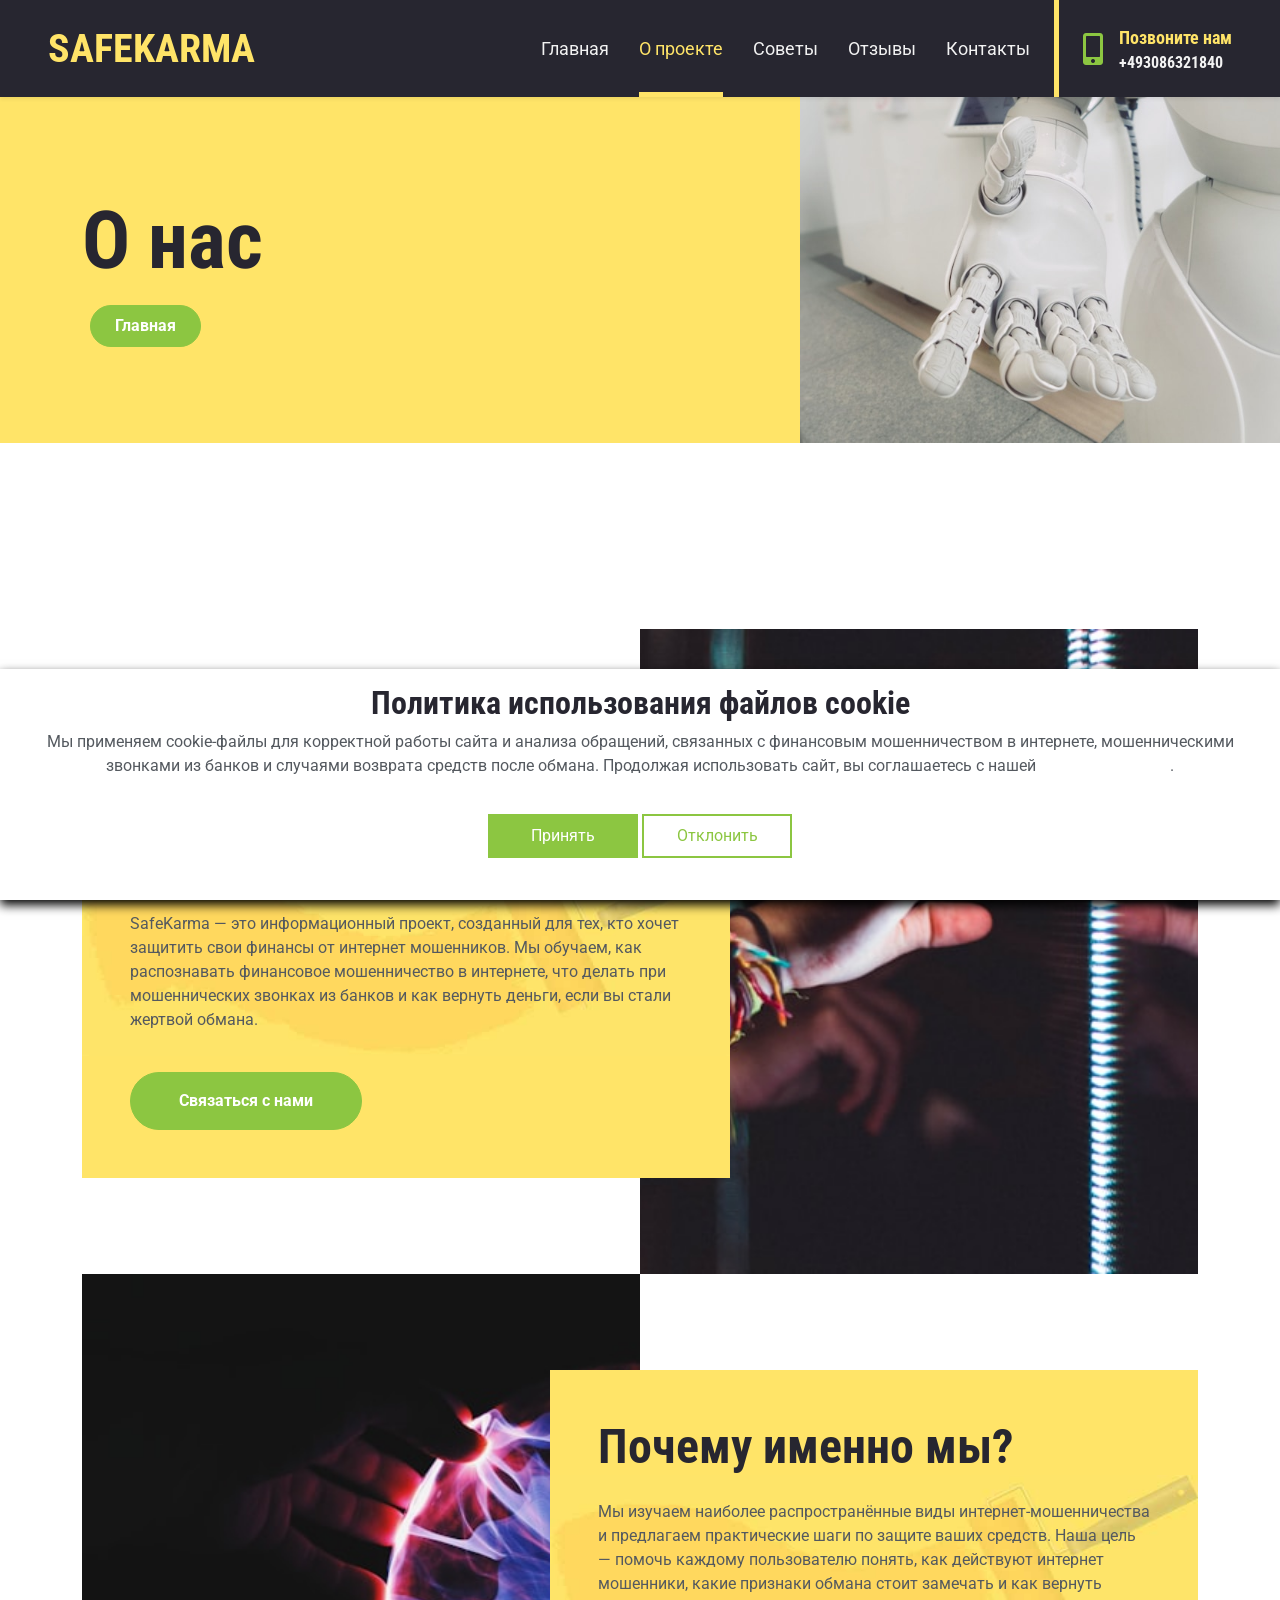
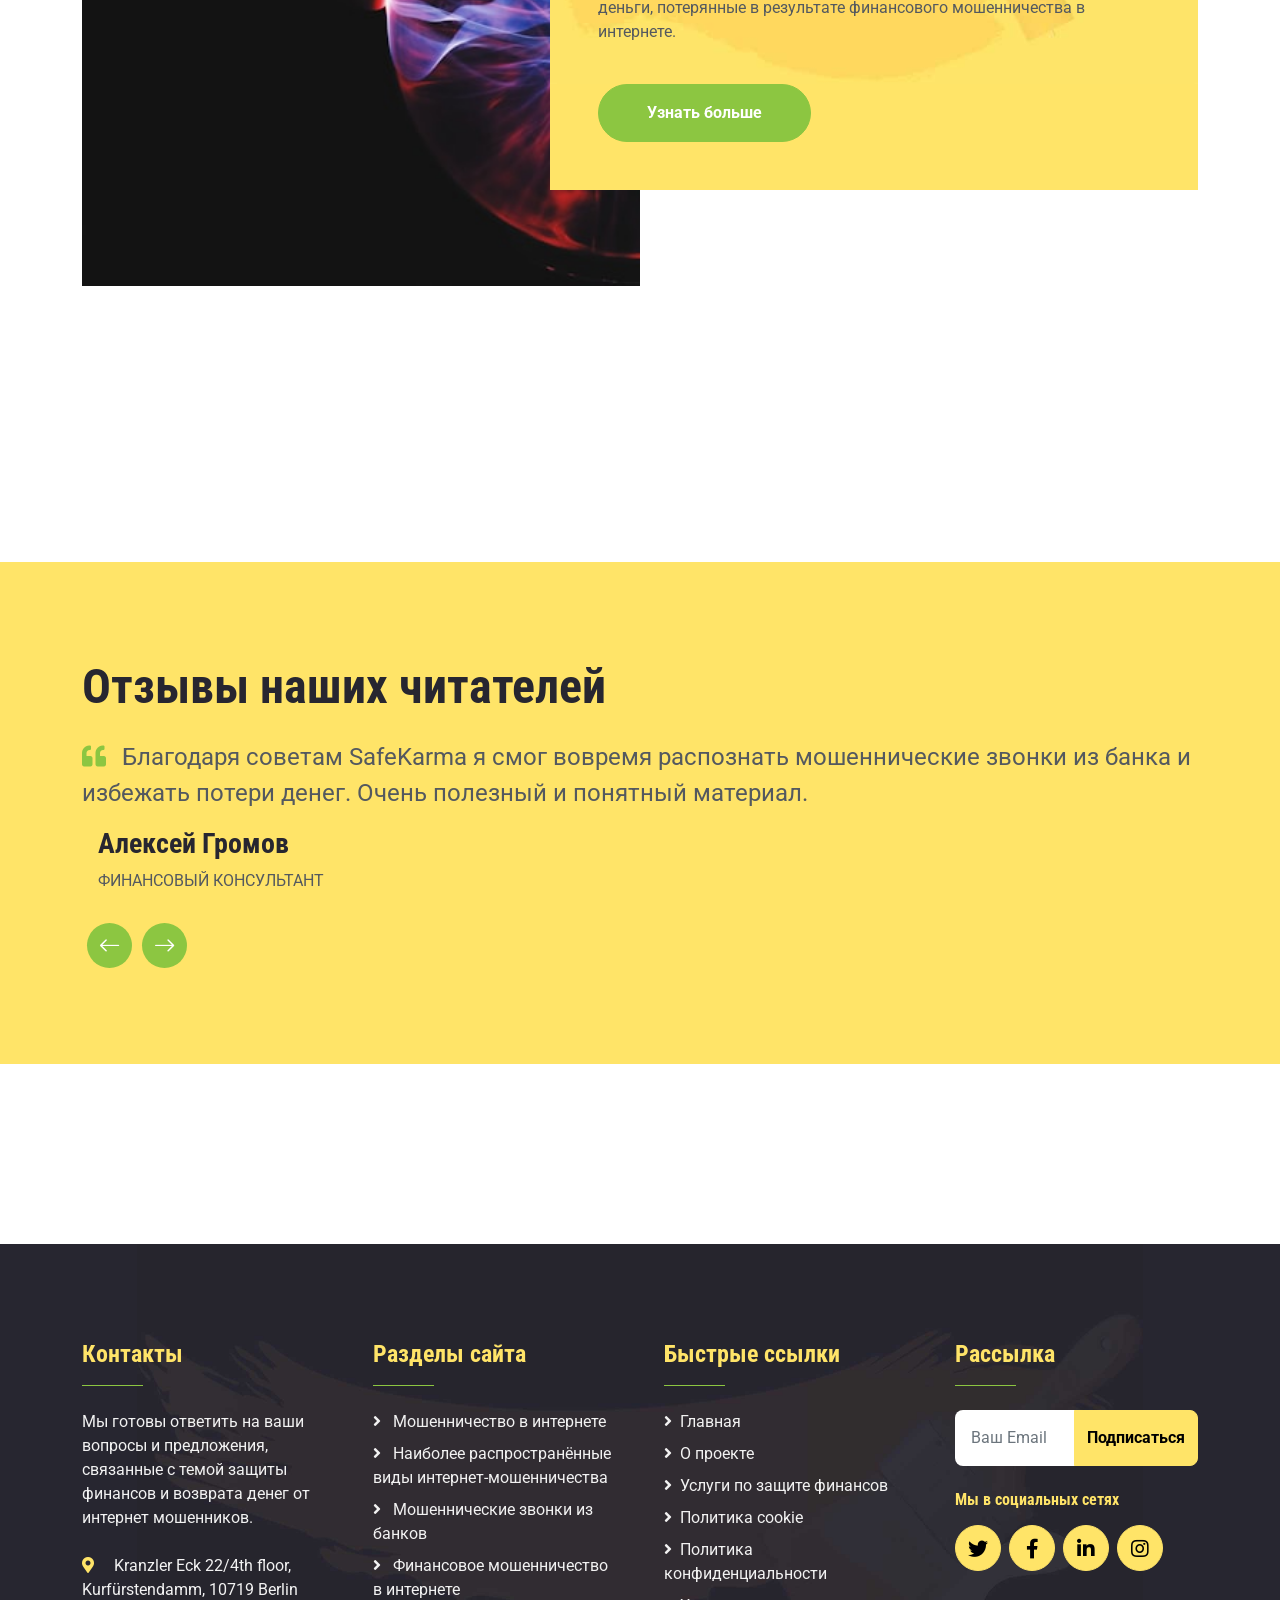
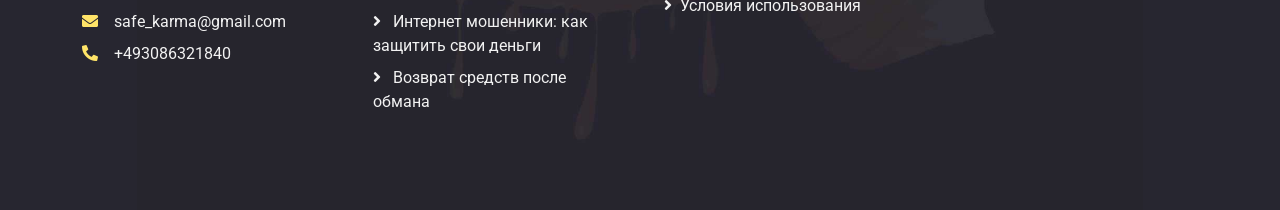
==== about.html @ 47f68a2d "WIP" ====
<!DOCTYPE html>
<html lang="en">
    <head>
        <meta charset="utf-8" />
        <title>SafeKarma</title>
        <meta content="width=device-width, initial-scale=1.0" name="viewport" />
        <meta
            name="description"
            content="Защита финансов: практические инструкции и пошаговые алгоритмы по возврату денег от мошенников. Как действовать при финансовом мошенничестве в интернете, какие существуют наиболее распространённые виды интернет-мошенничества и как противостоять мошенническим звонкам из банков."
        />

        <!-- Favicon -->
        <link href="img/favicon.ico" rel="icon" />

        <!-- Google Web Fonts -->
        <link rel="preconnect" href="https://fonts.gstatic.com" />
        <link
            href="https://fonts.googleapis.com/css2?family=Roboto+Condensed:wght@400;700&family=Roboto:wght@400;700&display=swap"
            rel="stylesheet"
        />

        <!-- Icon Font Stylesheet -->
        <link
            href="https://cdnjs.cloudflare.com/ajax/libs/font-awesome/5.15.0/css/all.min.css"
            rel="stylesheet"
        />
        <link
            href="https://cdn.jsdelivr.net/npm/bootstrap-icons@1.4.1/font/bootstrap-icons.css"
            rel="stylesheet"
        />

        <!-- Libraries Stylesheet -->
        <link
            href="lib/owlcarousel/assets/owl.carousel.min.css"
            rel="stylesheet"
        />

        <!-- Customized Bootstrap Stylesheet -->
        <link href="css/bootstrap.min.css" rel="stylesheet" />

        <!-- Template Stylesheet -->
        <link href="css/style.css" rel="stylesheet" />
        <!-- Our Approach Start -->
    </head>

    <body>
        <!-- Navbar Start -->
        <nav
            class="navbar navbar-expand-lg bg-dark navbar-dark shadow-sm px-5 py-3 py-lg-0"
        >
            <a href="index.html" class="navbar-brand p-0">
                <h1 class="m-0 text-uppercase text-primary">SafeKarma</h1>
            </a>
            <button
                class="navbar-toggler"
                type="button"
                data-bs-toggle="collapse"
                data-bs-target="#navbarCollapse"
            >
                <span class="navbar-toggler-icon"></span>
            </button>
            <div class="collapse navbar-collapse" id="navbarCollapse">
                <div
                    class="navbar-nav ms-auto py-0 pe-4 border-end border-5 border-primary"
                >
                    <a href="index.html" class="nav-item nav-link">Главная</a>
                    <a href="about.html" class="nav-item nav-link active"
                        >О проекте</a
                    >
                    <a href="service.html" class="nav-item nav-link">Советы</a>
                    <a href="reviews.html" class="nav-item nav-link">Отзывы</a>
                    <a href="contact.html" class="nav-item nav-link"
                        >Контакты</a
                    >
                </div>
                <div class="d-none d-lg-flex align-items-center ps-4">
                    <i class="fa fa-2x fa-mobile-alt text-secondary me-3"></i>
                    <div>
                        <h5 class="text-primary mb-1">
                            <small>Позвоните нам</small>
                        </h5>
                        <h6 class="text-light m-0">+493086321840</h6>
                    </div>
                </div>
            </div>
        </nav>
        <!-- Navbar End -->

        <!-- Hero Start -->
        <div
            class="container-fluid bg-primary py-5 bg-hero"
            style="margin-bottom: 90px"
        >
            <div class="container py-5">
                <div class="row justify-content-start">
                    <div class="col-lg-8 text-center text-lg-start">
                        <h1 class="display-1 text-dark">О нас</h1>
                        <div class="pt-2">
                            <a
                                href="index.html"
                                class="btn btn-secondary rounded-pill py-2 px-4 mx-2"
                                >Главная</a
                            >
                        </div>
                    </div>
                </div>
            </div>
        </div>
        <!-- Hero End -->

        <!-- About Start -->
        <div class="container-fluid py-5">
            <div class="container py-5">
                <div class="row gx-0 mb-3 mb-lg-0">
                    <div class="col-lg-6 my-lg-5 py-lg-5">
                        <div class="about-start bg-primary p-5">
                            <h1 class="display-5 mb-4">
                                Добро пожаловать в SafeKarma
                            </h1>
                            <p>
                                SafeKarma — это информационный проект, созданный
                                для тех, кто хочет защитить свои финансы от
                                интернет мошенников. Мы обучаем, как
                                распознавать финансовое мошенничество в
                                интернете, что делать при мошеннических звонках
                                из банков и как вернуть деньги, если вы стали
                                жертвой обмана.
                            </p>
                            <a
                                href="contact.html"
                                class="btn btn-secondary rounded-pill py-md-3 px-md-5 mt-4"
                                >Связаться с нами</a
                            >
                        </div>
                    </div>
                    <div class="col-lg-6" style="min-height: 400px">
                        <div class="position-relative h-100">
                            <img
                                class="position-absolute w-100 h-100"
                                src="img/about-1.jpg"
                                style="object-fit: cover"
                            />
                        </div>
                    </div>
                </div>
                <div class="row gx-0">
                    <div class="col-lg-6" style="min-height: 400px">
                        <div class="position-relative h-100">
                            <img
                                class="position-absolute w-100 h-100"
                                src="img/about-2.jpg"
                                style="object-fit: cover"
                            />
                        </div>
                    </div>
                    <div class="col-lg-6 my-lg-5 py-lg-5">
                        <div class="about-end bg-primary p-5">
                            <h1 class="display-5 mb-4">Почему именно мы?</h1>
                            <p>
                                Мы изучаем наиболее распространённые виды
                                интернет-мошенничества и предлагаем практические
                                шаги по защите ваших средств. Наша цель — помочь
                                каждому пользователю понять, как действуют
                                интернет мошенники, какие признаки обмана стоит
                                замечать и как вернуть деньги, потерянные в
                                результате финансового мошенничества в
                                интернете.
                            </p>
                            <a
                                href="service.html"
                                class="btn btn-secondary rounded-pill py-md-3 px-md-5 mt-4"
                                >Узнать больше</a
                            >
                        </div>
                    </div>
                </div>
            </div>
        </div>
        <!-- About End -->

        <!-- Testimonial Start -->
        <div class="container-fluid bg-primary py-5" style="margin: 180px 0">
            <div class="container py-5">
                <div class="row g-0 justify-content-end">
                    <div class="col-lg-12">
                        <h1 class="display-5 mb-4">Отзывы наших читателей</h1>
                        <div class="owl-carousel testimonial-carousel">
                            <div class="testimonial-item">
                                <p class="fs-4 fw-normal">
                                    <i
                                        class="fa fa-quote-left text-secondary me-3"
                                    ></i
                                    >Благодаря советам SafeKarma я смог вовремя
                                    распознать мошеннические звонки из банка и
                                    избежать потери денег. Очень полезный и
                                    понятный материал.
                                </p>
                                <div class="d-flex align-items-center">
                                    <div class="ps-3">
                                        <h3>Алексей Громов</h3>
                                        <span class="text-uppercase"
                                            >Финансовый консультант</span
                                        >
                                    </div>
                                </div>
                            </div>
                            <div class="testimonial-item">
                                <p class="fs-4 fw-normal">
                                    <i
                                        class="fa fa-quote-left text-secondary me-3"
                                    ></i
                                    >После прочтения статей на сайте я понял,
                                    как действуют интернет мошенники и какие
                                    шаги нужно предпринять, чтобы вернуть свои
                                    средства. Спасибо за практические советы!
                                </p>
                                <div class="d-flex align-items-center">
                                    <div class="ps-3">
                                        <h3>Дмитрий Ковалёв</h3>
                                        <span class="text-uppercase"
                                            >Экономист</span
                                        >
                                    </div>
                                </div>
                            </div>
                            <div class="testimonial-item">
                                <p class="fs-4 fw-normal">
                                    <i
                                        class="fa fa-quote-left text-secondary me-3"
                                    ></i
                                    >SafeKarma помогла мне разобраться, как
                                    вернуть деньги от интернет мошенников и куда
                                    обращаться при финансовом мошенничестве в
                                    интернете. Теперь я гораздо осторожнее.
                                </p>
                                <div class="d-flex align-items-center">
                                    <div class="ps-3">
                                        <h3>Наталья Сергеева</h3>
                                        <span class="text-uppercase"
                                            >Бухгалтер</span
                                        >
                                    </div>
                                </div>
                            </div>
                        </div>
                    </div>
                </div>
            </div>
        </div>
        <!-- Testimonial End -->

        <!-- Footer Start -->
        <div class="container-fluid bg-dark bg-footer text-light py-5">
            <div class="container py-5">
                <div class="row g-5">
                    <div class="col-lg-3 col-md-6">
                        <h4 class="text-primary">Контакты</h4>
                        <hr
                            class="w-25 text-secondary mb-4"
                            style="opacity: 1"
                        />
                        <p class="mb-4">
                            Мы готовы ответить на ваши вопросы и предложения,
                            связанные с темой защиты финансов и возврата денег
                            от интернет мошенников.
                        </p>
                        <p class="mb-2">
                            <i
                                class="fa fa-map-marker-alt text-primary me-3"
                            ></i>
                            Kranzler Eck 22/4th floor, Kurfürstendamm, 10719
                            Berlin
                        </p>
                        <p class="mb-2">
                            <i class="fa fa-envelope text-primary me-3"></i
                            >safe_karma@gmail.com
                        </p>
                        <p class="mb-0">
                            <i class="fa fa-phone-alt text-primary me-3"></i
                            >+493086321840
                        </p>
                    </div>
                    <div class="col-lg-3 col-md-6">
                        <h4 class="text-primary">Разделы сайта</h4>
                        <hr
                            class="w-25 text-secondary mb-4"
                            style="opacity: 1"
                        />
                        <div class="d-flex flex-column justify-content-start">
                            <a class="text-light mb-2" href="#"
                                ><i class="fa fa-angle-right me-2"></i>
                                Мошенничество в интернете</a
                            >
                            <a class="text-light mb-2" href="#"
                                ><i class="fa fa-angle-right me-2"></i> Наиболее
                                распространённые виды интернет-мошенничества</a
                            >
                            <a class="text-light mb-2" href="#"
                                ><i class="fa fa-angle-right me-2"></i>
                                Мошеннические звонки из банков</a
                            >
                            <a class="text-light mb-2" href="#"
                                ><i class="fa fa-angle-right me-2"></i>
                                Финансовое мошенничество в интернете</a
                            >
                            <a class="text-light mb-2" href="#"
                                ><i class="fa fa-angle-right me-2"></i> Интернет
                                мошенники: как защитить свои деньги</a
                            >
                            <a class="text-light" href="#"
                                ><i class="fa fa-angle-right me-2"></i> Возврат
                                средств после обмана</a
                            >
                        </div>
                    </div>
                    <div class="col-lg-3 col-md-6">
                        <h4 class="text-primary">Быстрые ссылки</h4>
                        <hr
                            class="w-25 text-secondary mb-4"
                            style="opacity: 1"
                        />
                        <div class="d-flex flex-column justify-content-start">
                            <a class="text-light mb-2" href="index.html"
                                ><i class="fa fa-angle-right me-2"></i
                                >Главная</a
                            >
                            <a class="text-light mb-2" href="about.html"
                                ><i class="fa fa-angle-right me-2"></i>О
                                проекте</a
                            >
                            <a class="text-light mb-2" href="service.html"
                                ><i class="fa fa-angle-right me-2"></i>Услуги по
                                защите финансов</a
                            >
                            <a class="text-light mb-2" href="cookie-policy.html"
                                ><i class="fa fa-angle-right me-2"></i>Политика
                                cookie</a
                            >
                            <a
                                class="text-light mb-2"
                                href="privacy-policy.html"
                                ><i class="fa fa-angle-right me-2"></i>Политика
                                конфиденциальности</a
                            >
                            <a class="text-light" href="terms-of-use.html"
                                ><i class="fa fa-angle-right me-2"></i>Условия
                                использования</a
                            >
                        </div>
                    </div>
                    <div class="col-lg-3 col-md-6">
                        <h4 class="text-primary">Рассылка</h4>
                        <hr
                            class="w-25 text-secondary mb-4"
                            style="opacity: 1"
                        />
                        <form action="thanks.html" method="get">
                            <div class="input-group">
                                <input
                                    type="text"
                                    class="form-control p-3 border-0"
                                    placeholder="Ваш Email"
                                    required
                                />
                                <button type="submit" class="btn btn-primary">
                                    Подписаться
                                </button>
                            </div>
                        </form>
                        <h6 class="text-primary mt-4 mb-3">
                            Мы в социальных сетях
                        </h6>
                        <div class="d-flex">
                            <a
                                class="btn btn-lg btn-primary btn-lg-square rounded-circle me-2"
                                href="https://twitter.com/"
                                target="_blank"
                                ><i class="fab fa-twitter"></i
                            ></a>
                            <a
                                class="btn btn-lg btn-primary btn-lg-square rounded-circle me-2"
                                href="https://facebook.com/"
                                target="_blank"
                                ><i class="fab fa-facebook-f"></i
                            ></a>
                            <a
                                class="btn btn-lg btn-primary btn-lg-square rounded-circle me-2"
                                href="https://www.linkedin.com/company/"
                                target="_blank"
                                ><i class="fab fa-linkedin-in"></i
                            ></a>
                            <a
                                class="btn btn-lg btn-primary btn-lg-square rounded-circle"
                                href="https://instagram.com/"
                                target="_blank"
                                ><i class="fab fa-instagram"></i
                            ></a>
                        </div>
                    </div>
                </div>
            </div>
        </div>
        <!-- Footer End -->

        <!-- Cookie banner -->
        <div class="cookie-wrapper show">
            <div>
                <i class="bx bx-cookie"></i>
                <h2 style="text-align: center">
                    Политика использования файлов cookie
                </h2>
            </div>

            <div class="data">
                <p>
                    Мы применяем cookie-файлы для корректной работы сайта и
                    анализа обращений, связанных с финансовым мошенничеством в
                    интернете, мошенническими звонками из банков и случаями
                    возврата средств после обмана. Продолжая использовать сайт,
                    вы соглашаетесь с нашей
                    <a href="cookie-policy.html">политикой cookie</a>.
                </p>
            </div>

            <div class="buttons">
                <button class="cookie-button" id="acceptBtn">Принять</button>
                <button class="cookie-button" id="declineBtn">Отклонить</button>
            </div>
        </div>
        <!-- End Cookie banner -->

        <!-- Back to Top -->
        <a
            href="#"
            class="btn btn-lg btn-secondary btn-lg-square rounded-circle back-to-top"
            ><i class="bi bi-arrow-up"></i
        ></a>

        <!-- JavaScript Libraries -->
        <script src="https://code.jquery.com/jquery-3.4.1.min.js"></script>
        <script src="https://cdn.jsdelivr.net/npm/bootstrap@5.0.0/dist/js/bootstrap.bundle.min.js"></script>
        <script src="lib/easing/easing.min.js"></script>
        <script src="lib/waypoints/waypoints.min.js"></script>
        <script src="lib/owlcarousel/owl.carousel.min.js"></script>

        <!-- Template Javascript -->
        <script src="js/main.js"></script>
        <script src="js/cookiebanner.js"></script>
    </body>
</html>
---- css/style.css ----
/********** Template CSS **********/
:root {
    --primary: #FFE468;
    --secondary: #8CC641;
    --light: #F2F2F2;
    --dark: #272630;
}

.btn {
    font-weight: 700;
    transition: .5s;
}

.btn:hover {
    -webkit-box-shadow: 0 8px 6px -6px #555555;
    -moz-box-shadow: 0 8px 6px -6px #555555;
    box-shadow: 0 8px 6px -6px #555555;
}

.btn.btn-secondary {
    color: #FFFFFF;
}

.btn-square {
    width: 36px;
    height: 36px;
}

.btn-sm-square {
    width: 28px;
    height: 28px;
}

.btn-lg-square {
    width: 46px;
    height: 46px;
}

.btn-square,
.btn-sm-square,
.btn-lg-square {
    padding-left: 0;
    padding-right: 0;
    text-align: center;
}

.back-to-top {
    position: fixed;
    display: none;
    right: 30px;
    bottom: 30px;
    z-index: 99;
}

.navbar-dark .navbar-nav .nav-link {
    position: relative;
    margin-left: 30px;
    padding: 35px 0;
    font-size: 18px;
    color: var(--light);
    outline: none;
    transition: .5s;
}

.sticky-top.navbar-dark .navbar-nav .nav-link {
    padding: 20px 0;
}

.navbar-dark .navbar-nav .nav-link:hover,
.navbar-dark .navbar-nav .nav-link.active {
    color: var(--primary);
}

@media (min-width: 992px) {
    .navbar-dark .navbar-nav .nav-link::before {
        position: absolute;
        content: "";
        width: 0;
        height: 5px;
        bottom: 0;
        left: 50%;
        background: var(--primary);
        transition: .5s;
    }

    .navbar-dark .navbar-nav .nav-link:hover::before,
    .navbar-dark .navbar-nav .nav-link.active::before {
        width: 100%;
        left: 0;
    }
}

@media (max-width: 991.98px) {
    .navbar-dark .navbar-nav .nav-link  {
        margin-left: 0;
        padding: 10px 0;
    }
}

.bg-hero {
    background: url(../img/hero.jpg) top right no-repeat;
    background-size: contain;
}

@media (max-width: 991.98px) {
    .bg-hero {
        background-size: cover;
    }
}

.about-start,
.about-end {
    background: url(../img/about-bg.jpg) center center no-repeat;
    background-size: contain;
}

@media (min-width: 992px) {
    .about-start {
        position: relative;
        margin-right: -90px;
        z-index: 1;
    }

    .about-end {
        position: relative;
        margin-left: -90px;
        z-index: 1;
    }
}

.service-item,
.contact-item {
    background: url(../img/service.jpg) top center no-repeat;
    background-size: cover;
    transition: .5s;
}

.service-item:hover,
.contact-item:hover {
    background: url(../img/service.jpg) bottom center no-repeat;
    background-size: cover;
}

.service-item .service-icon,
.contact-item .contact-icon {
    margin-top: -50px;
    width: 100px;
    height: 100px;
    color: var(--secondary);
    background: #FFFFFF;
    transform: rotate(-45deg);
}

.service-item .service-icon div,
.contact-item .contact-icon div {
    width: 100%;
    height: 100%;
    display: flex;
    align-items: center;
    justify-content: center;
    background: var(--primary);
    transition: .5s;
}

.service-item .service-icon i,
.contact-item .contact-icon i {
    transform: rotate(45deg);
    transition: .5s;
}

.service-item:hover .service-icon div,
.contact-item:hover .contact-icon div {
    background: var(--secondary);
}

.service-item:hover .service-icon i,
.contact-item:hover .contact-icon i {
    color: var(--primary);
}

.service-item a.btn {
    position: relative;
    bottom: -30px;
    opacity: 0;
}

.service-item:hover a.btn {
    bottom: 0;
    opacity: 1;
}

.bg-quote {
    background: url(../img/quote.jpg) top right no-repeat;
    background-size: contain;
}

@media (max-width: 991.98px) {
    .bg-quote {
        background-size: cover;
    }
}

.team-item {
    position: relative;
    margin-bottom: 45px;
}

.team-text {
    position: absolute;
    display: flex;
    flex-direction: column;
    align-items: center;
    justify-content: center;
    background: url(../img/team.jpg) bottom center no-repeat;
    background-size: cover;
    height: 90px;
    padding: 0 30px;
    right: 45px;
    left: 45px;
    bottom: -45px;
    transition: .5s;
    z-index: 1;
}

.team-item:hover .team-text {
    height: 100%;
    bottom: 0;
}

.team-social {
    position: absolute;
    transition: .1s;
    transition-delay: .0s;
    opacity: 0;
}

.team-item:hover .team-social {
    transition-delay: .3s;
    opacity: 1;
}

.bg-testimonial {
    background: url(../img/testimonial.jpg) top left no-repeat;
    background-size: contain;
}

@media (max-width: 991.98px) {
    .bg-testimonial {
        background-size: cover;
    }
}

.testimonial-carousel .owl-nav {
    margin-top: 30px;
    display: flex;
    justify-content: start;
}

.testimonial-carousel .owl-nav .owl-prev,
.testimonial-carousel .owl-nav .owl-next{
    position: relative;
    margin: 0 5px;
    width: 45px;
    height: 45px;
    display: flex;
    align-items: center;
    justify-content: center;
    color: #FFFFFF;
    background: var(--secondary);
    font-size: 22px;
    border-radius: 45px;
    transition: .5s;
}

.testimonial-carousel .owl-nav .owl-prev:hover,
.testimonial-carousel .owl-nav .owl-next:hover {
    color: var(--dark);
}

.testimonial-carousel .owl-item img {
    width: 60px;
    height: 60px;
}

.bg-call-to-action {
    background: url(../img/call-to-action.jpg) top right no-repeat;
    background-size: contain;
}

.bg-footer {
    background: url(../img/footer.jpg) center center no-repeat;
    background-size: contain;
}

@media (max-width: 991.98px) {
    .bg-call-to-action,
    .bg-footer {
        background-size: cover;
    }
} /* prettier-ignore */
/*# sourceMappingURL=user.css.map */
@import url("https://fonts.googleapis.com/css2?family=Poppins:wght@300;400;500;600&display=swap");

.cookie-wrapper {
    position: fixed;
    bottom: 0px;
    right: 0;
    width: 100%;
    background: #fff;
    padding: 15px 25px 22px;
    transition: right 0.3s ease;
    box-shadow: 0 5px 10px rgb(0, 0, 0);
    z-index: 999;
    @media (max-width: 600px) {
        width: 100%;
    }
}
.cookie-wrapper .show {
    right: 20px;
}

.hidden {
    display: none;
}
header i {
    color: #ffffff;
    font-size: 32px;
    text-align: center;
}
header h2 {
    color: #ffffff;
    font-weight: 500;
    text-align: center;
}
.data {
    text-align: center;
}
.data p a {
    color: #ffffff;
    text-decoration: none;
    text-align: center !important;
}
.data p a:hover {
    text-decoration: underline;
}
.buttons {
    padding: 20px 0px;
    text-align: center;
}
.buttons .cookie-button {
    border: 2px solid #8cc641;
    color: #fff;
    padding: 8px 0;
    background: #8cc641;
    cursor: pointer;
    width: calc(100% / 2 - 10px);
    transition: all 0.2s ease;
    max-width: 150px;
    border-radius: 0px;
}
.buttons #acceptBtn:hover {
    background-color: transparent;
    color: #8cc641;
}
#declineBtn {
    background-color: #fff;
    color: #8cc641;
    border-radius: 0;
}
#declineBtn:hover {
    background-color: #8cc641;
    color: #fff;
}
select {
    height: 48px;
    padding-top: 10px !important;
}

.iti {
    width: 100% !important;
    margin-bottom: 10px;
    margin-top: 0px !important;
}

.iti input {
    height: 58px;
}

            .approach-section {
                background-color: #f5f8fa;
                padding: 60px 0;
                font-family: "Segoe UI", Tahoma, Geneva, Verdana, sans-serif;
                color: #333;
            }
            .approach-container {
                max-width: 1140px;
                margin: 0 auto;
                padding: 0 15px;
            }
            .approach-row {
                display: flex;
                flex-wrap: wrap;
                gap: 30px;
            }
            .approach-text,
            .approach-image {
                flex: 1 1 45%;
                position: relative;
                min-height: 400px;
            }
            .approach-text {
                background: #fff;
                padding: 50px 40px;
                box-shadow: 0 8px 24px rgb(0 0 0 / 0.1);
                border-radius: 12px;
                display: flex;
                flex-direction: column;
                justify-content: center;
            }
            .approach-text h1 {
                font-weight: 700;
                font-size: 2.8rem;
                margin-bottom: 25px;
                color: #8cc641;
            }
            .approach-text p {
                font-size: 1.15rem;
                line-height: 1.7;
                margin-bottom: 30px;
            }
            .approach-text a.btn {
                align-self: start;
                background-color: #8cc641;
                color: white;
                padding: 14px 40px;
                border-radius: 30px;
                font-weight: 600;
                text-decoration: none;
                transition: background-color 0.3s ease;
                border: none;
                cursor: pointer;
            }
            .approach-text a.btn:hover {
                background-color: #0056b3;
                color: #fff;
            }
            .approach-image img {
                width: 100%;
                height: 100%;
                object-fit: cover;
                border-radius: 12px;
                box-shadow: 0 8px 24px rgb(0 0 0 / 0.15);
            }
            @media (max-width: 991px) {
                .approach-row {
                    flex-direction: column;
                }
                .approach-text,
                .approach-image {
                    flex: 1 1 100%;
                    min-height: 300px;
                }
                .approach-text h1 {
                    font-size: 2rem;
                }
            }
            .why-choose-section {
                background-color: #fdffe9;
                padding: 60px 0;
                font-family: "Segoe UI", Tahoma, Geneva, Verdana, sans-serif;
                color: #2c3e50;
            }
            .why-choose-container {
                max-width: 1140px;
                margin: 0 auto;
                padding: 0 15px;
            }
            .why-choose-header {
                text-align: center;
                margin-bottom: 50px;
            }
            .why-choose-header h1 {
                font-weight: 700;
                font-size: 2.8rem;
                color: #8cc641;
            }
            .why-choose-header hr {
                width: 60px;
                height: 4px;
                background-color: #8cc641;
                border: none;
                margin: 15px auto 0 auto;
                opacity: 1;
                border-radius: 2px;
            }
            .why-choose-row {
                display: flex;
                flex-wrap: wrap;
                gap: 30px;
                justify-content: center;
            }
            .why-choose-item {
                background: white;
                flex: 1 1 30%;
                min-width: 280px;
                border-radius: 15px;
                box-shadow: 0 6px 20px rgb(0 71 179 / 0.15);
                padding: 40px 30px;
                text-align: center;
                transition: transform 0.3s ease, box-shadow 0.3s ease;
                cursor: default;
            }
            .why-choose-item:hover {
                transform: translateY(-8px);
                box-shadow: 0 12px 30px rgb(0 71 179 / 0.25);
            }
            .why-choose-icon {
                font-size: 3rem;
                color: #8cc641;
                margin-bottom: 25px;
            }
            .why-choose-item h3 {
                font-size: 1.6rem;
                font-weight: 700;
                margin-bottom: 15px;
                color: #222f50;
            }
            .why-choose-item a.btn-link {
                font-weight: 600;
                color: #8cc641;
                text-decoration: none;
                font-size: 1rem;
                transition: color 0.3s ease;
            }
            .why-choose-item a.btn-link:hover {
                color: #002966;
                text-decoration: underline;
            }
            @media (max-width: 991px) {
                .why-choose-row {
                    flex-direction: column;
                    gap: 20px;
                }
                .why-choose-item {
                    flex: 1 1 100%;
                }
            }
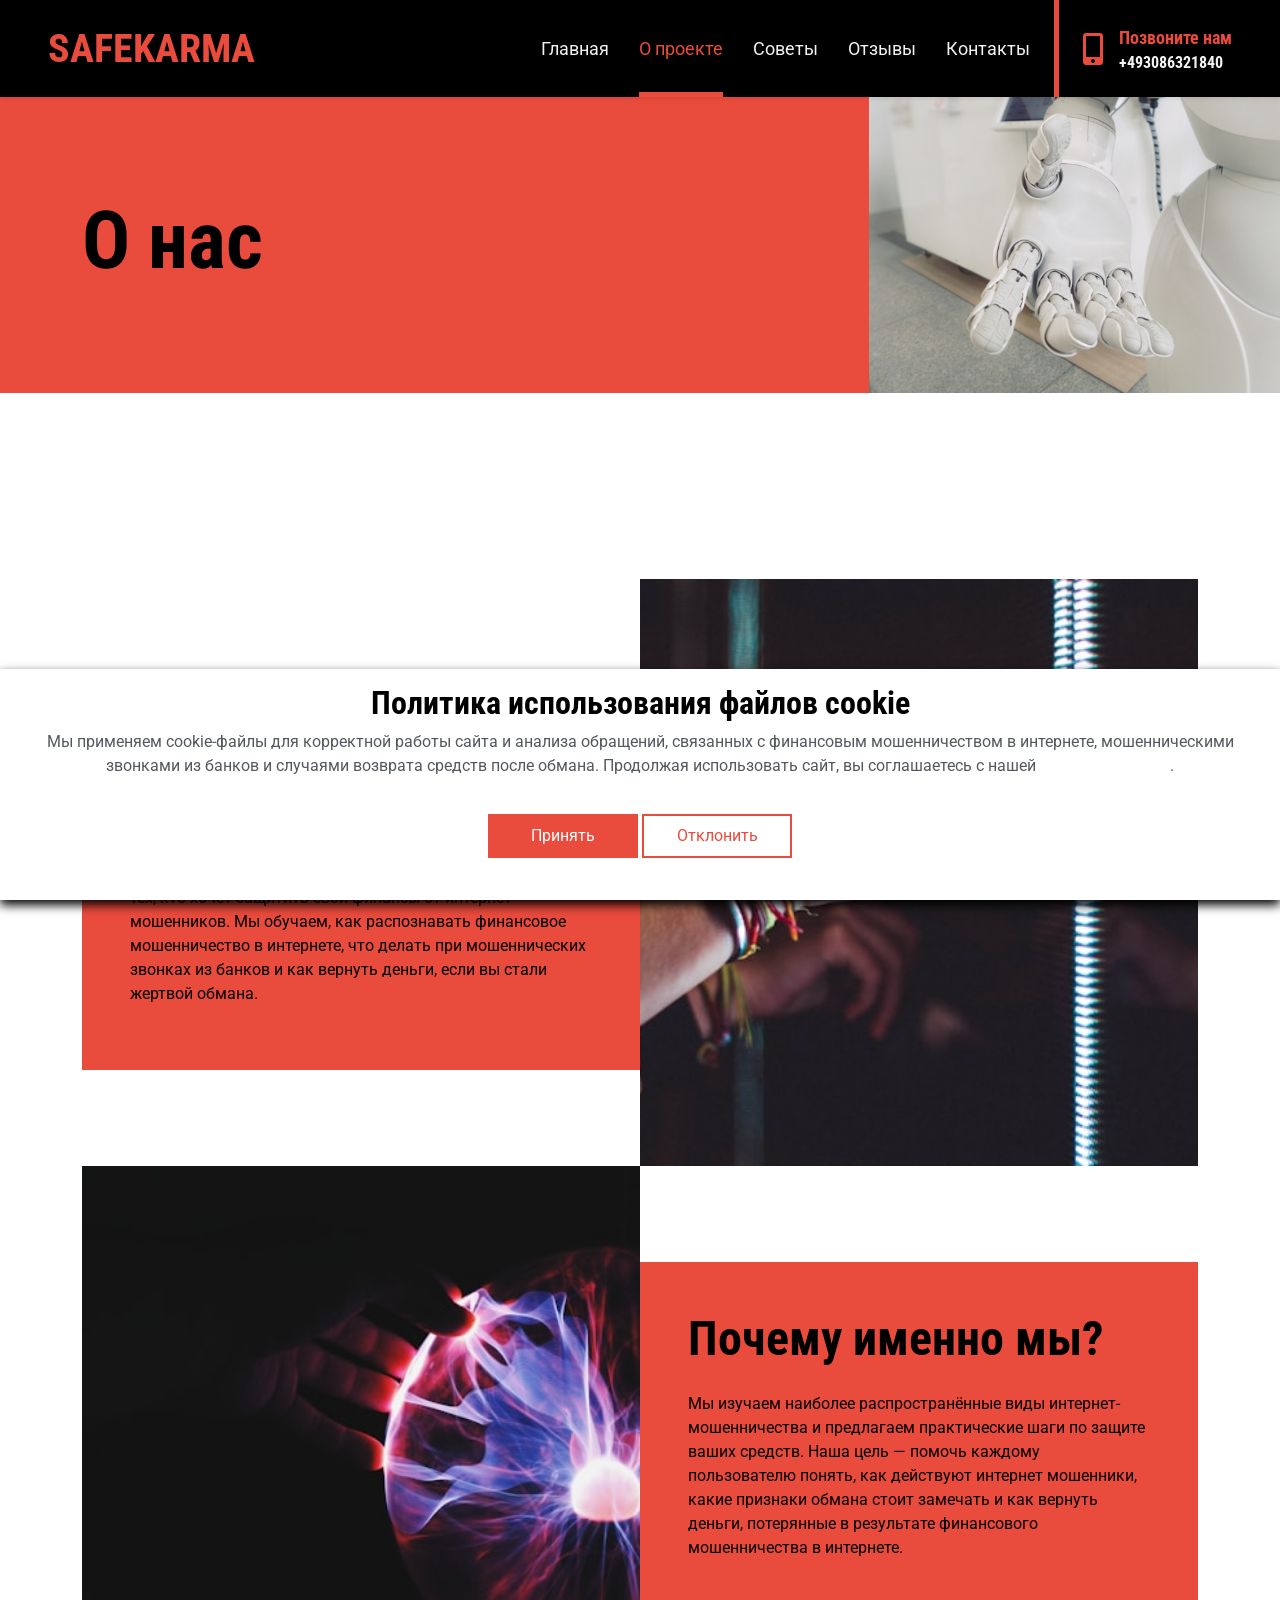
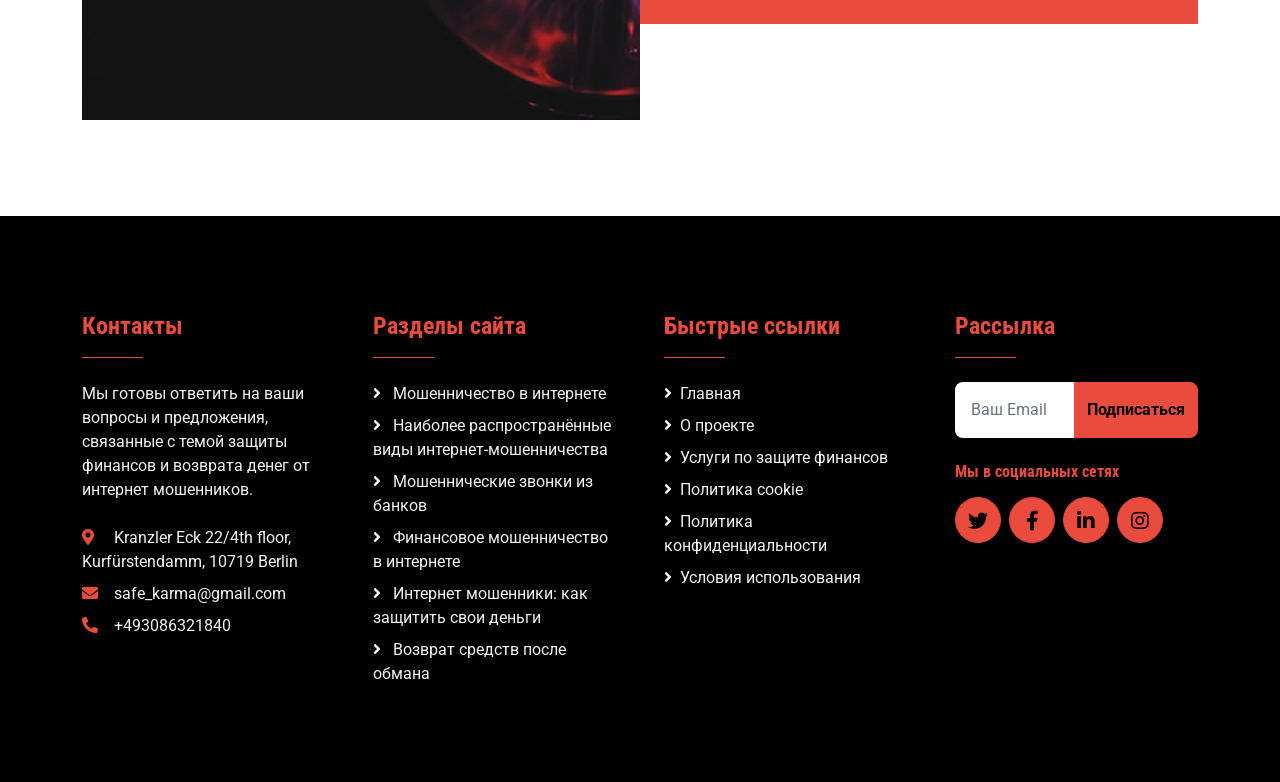
==== commit 15a4eadb: "WIP" ====
--- a/about.html
+++ b/about.html
@@ -95,13 +95,6 @@
                 <div class="row justify-content-start">
                     <div class="col-lg-8 text-center text-lg-start">
                         <h1 class="display-1 text-dark">О нас</h1>
-                        <div class="pt-2">
-                            <a
-                                href="index.html"
-                                class="btn btn-secondary rounded-pill py-2 px-4 mx-2"
-                                >Главная</a
-                            >
-                        </div>
                     </div>
                 </div>
             </div>
@@ -113,11 +106,11 @@
             <div class="container py-5">
                 <div class="row gx-0 mb-3 mb-lg-0">
                     <div class="col-lg-6 my-lg-5 py-lg-5">
-                        <div class="about-start bg-primary p-5">
+                        <div class="bg-primary p-5">
                             <h1 class="display-5 mb-4">
                                 Добро пожаловать в SafeKarma
                             </h1>
-                            <p>
+                            <p style="color: #000">
                                 SafeKarma — это информационный проект, созданный
                                 для тех, кто хочет защитить свои финансы от
                                 интернет мошенников. Мы обучаем, как
@@ -126,11 +119,6 @@
                                 из банков и как вернуть деньги, если вы стали
                                 жертвой обмана.
                             </p>
-                            <a
-                                href="contact.html"
-                                class="btn btn-secondary rounded-pill py-md-3 px-md-5 mt-4"
-                                >Связаться с нами</a
-                            >
                         </div>
                     </div>
                     <div class="col-lg-6" style="min-height: 400px">
@@ -154,9 +142,9 @@
                         </div>
                     </div>
                     <div class="col-lg-6 my-lg-5 py-lg-5">
-                        <div class="about-end bg-primary p-5">
+                        <div class="bg-primary p-5">
                             <h1 class="display-5 mb-4">Почему именно мы?</h1>
-                            <p>
+                            <p style="color: #000">
                                 Мы изучаем наиболее распространённые виды
                                 интернет-мошенничества и предлагаем практические
                                 шаги по защите ваших средств. Наша цель — помочь
@@ -166,11 +154,6 @@
                                 результате финансового мошенничества в
                                 интернете.
                             </p>
-                            <a
-                                href="service.html"
-                                class="btn btn-secondary rounded-pill py-md-3 px-md-5 mt-4"
-                                >Узнать больше</a
-                            >
                         </div>
                     </div>
                 </div>
@@ -178,79 +161,8 @@
         </div>
         <!-- About End -->
 
-        <!-- Testimonial Start -->
-        <div class="container-fluid bg-primary py-5" style="margin: 180px 0">
-            <div class="container py-5">
-                <div class="row g-0 justify-content-end">
-                    <div class="col-lg-12">
-                        <h1 class="display-5 mb-4">Отзывы наших читателей</h1>
-                        <div class="owl-carousel testimonial-carousel">
-                            <div class="testimonial-item">
-                                <p class="fs-4 fw-normal">
-                                    <i
-                                        class="fa fa-quote-left text-secondary me-3"
-                                    ></i
-                                    >Благодаря советам SafeKarma я смог вовремя
-                                    распознать мошеннические звонки из банка и
-                                    избежать потери денег. Очень полезный и
-                                    понятный материал.
-                                </p>
-                                <div class="d-flex align-items-center">
-                                    <div class="ps-3">
-                                        <h3>Алексей Громов</h3>
-                                        <span class="text-uppercase"
-                                            >Финансовый консультант</span
-                                        >
-                                    </div>
-                                </div>
-                            </div>
-                            <div class="testimonial-item">
-                                <p class="fs-4 fw-normal">
-                                    <i
-                                        class="fa fa-quote-left text-secondary me-3"
-                                    ></i
-                                    >После прочтения статей на сайте я понял,
-                                    как действуют интернет мошенники и какие
-                                    шаги нужно предпринять, чтобы вернуть свои
-                                    средства. Спасибо за практические советы!
-                                </p>
-                                <div class="d-flex align-items-center">
-                                    <div class="ps-3">
-                                        <h3>Дмитрий Ковалёв</h3>
-                                        <span class="text-uppercase"
-                                            >Экономист</span
-                                        >
-                                    </div>
-                                </div>
-                            </div>
-                            <div class="testimonial-item">
-                                <p class="fs-4 fw-normal">
-                                    <i
-                                        class="fa fa-quote-left text-secondary me-3"
-                                    ></i
-                                    >SafeKarma помогла мне разобраться, как
-                                    вернуть деньги от интернет мошенников и куда
-                                    обращаться при финансовом мошенничестве в
-                                    интернете. Теперь я гораздо осторожнее.
-                                </p>
-                                <div class="d-flex align-items-center">
-                                    <div class="ps-3">
-                                        <h3>Наталья Сергеева</h3>
-                                        <span class="text-uppercase"
-                                            >Бухгалтер</span
-                                        >
-                                    </div>
-                                </div>
-                            </div>
-                        </div>
-                    </div>
-                </div>
-            </div>
-        </div>
-        <!-- Testimonial End -->
-
         <!-- Footer Start -->
-        <div class="container-fluid bg-dark bg-footer text-light py-5">
+        <div class="container-fluid bg-dark text-light py-5">
             <div class="container py-5">
                 <div class="row g-5">
                     <div class="col-lg-3 col-md-6">
--- a/css/style.css
+++ b/css/style.css
@@ -1,14 +1,14 @@
 /********** Template CSS **********/
 :root {
-    --primary: #FFE468;
-    --secondary: #8CC641;
-    --light: #F2F2F2;
-    --dark: #272630;
+    --primary: #e94b3cff;
+    --secondary: #E94B3CFF;
+    --light: #f2f2f2;
+    --dark: #000;
 }
 
 .btn {
     font-weight: 700;
-    transition: .5s;
+    transition: 0.5s;
 }
 
 .btn:hover {
@@ -18,7 +18,7 @@
 }
 
 .btn.btn-secondary {
-    color: #FFFFFF;
+    color: #ffffff;
 }
 
 .btn-square {
@@ -59,7 +59,7 @@
     font-size: 18px;
     color: var(--light);
     outline: none;
-    transition: .5s;
+    transition: 0.5s;
 }
 
 .sticky-top.navbar-dark .navbar-nav .nav-link {
@@ -80,7 +80,7 @@
         bottom: 0;
         left: 50%;
         background: var(--primary);
-        transition: .5s;
+        transition: 0.5s;
     }
 
     .navbar-dark .navbar-nav .nav-link:hover::before,
@@ -91,7 +91,7 @@
 }
 
 @media (max-width: 991.98px) {
-    .navbar-dark .navbar-nav .nav-link  {
+    .navbar-dark .navbar-nav .nav-link {
         margin-left: 0;
         padding: 10px 0;
     }
@@ -132,7 +132,7 @@
 .contact-item {
     background: url(../img/service.jpg) top center no-repeat;
     background-size: cover;
-    transition: .5s;
+    transition: 0.5s;
 }
 
 .service-item:hover,
@@ -147,7 +147,7 @@
     width: 100px;
     height: 100px;
     color: var(--secondary);
-    background: #FFFFFF;
+    background: #ffffff;
     transform: rotate(-45deg);
 }
 
@@ -159,13 +159,13 @@
     align-items: center;
     justify-content: center;
     background: var(--primary);
-    transition: .5s;
+    transition: 0.5s;
 }
 
 .service-item .service-icon i,
 .contact-item .contact-icon i {
     transform: rotate(45deg);
-    transition: .5s;
+    transition: 0.5s;
 }
 
 .service-item:hover .service-icon div,
@@ -218,7 +218,7 @@
     right: 45px;
     left: 45px;
     bottom: -45px;
-    transition: .5s;
+    transition: 0.5s;
     z-index: 1;
 }
 
@@ -229,13 +229,13 @@
 
 .team-social {
     position: absolute;
-    transition: .1s;
-    transition-delay: .0s;
+    transition: 0.1s;
+    transition-delay: 0s;
     opacity: 0;
 }
 
 .team-item:hover .team-social {
-    transition-delay: .3s;
+    transition-delay: 0.3s;
     opacity: 1;
 }
 
@@ -257,7 +257,7 @@
 }
 
 .testimonial-carousel .owl-nav .owl-prev,
-.testimonial-carousel .owl-nav .owl-next{
+.testimonial-carousel .owl-nav .owl-next {
     position: relative;
     margin: 0 5px;
     width: 45px;
@@ -265,11 +265,11 @@
     display: flex;
     align-items: center;
     justify-content: center;
-    color: #FFFFFF;
+    color: #ffffff;
     background: var(--secondary);
     font-size: 22px;
     border-radius: 45px;
-    transition: .5s;
+    transition: 0.5s;
 }
 
 .testimonial-carousel .owl-nav .owl-prev:hover,
@@ -348,10 +348,10 @@
     text-align: center;
 }
 .buttons .cookie-button {
-    border: 2px solid #8cc641;
+    border: 2px solid #E94B3CFF;
     color: #fff;
     padding: 8px 0;
-    background: #8cc641;
+    background: #E94B3CFF;
     cursor: pointer;
     width: calc(100% / 2 - 10px);
     transition: all 0.2s ease;
@@ -360,15 +360,15 @@
 }
 .buttons #acceptBtn:hover {
     background-color: transparent;
-    color: #8cc641;
+    color: #E94B3CFF;
 }
 #declineBtn {
     background-color: #fff;
-    color: #8cc641;
+    color: #E94B3CFF;
     border-radius: 0;
 }
 #declineBtn:hover {
-    background-color: #8cc641;
+    background-color: #E94B3CFF;
     color: #fff;
 }
 select {
@@ -386,162 +386,162 @@
     height: 58px;
 }
 
-            .approach-section {
-                background-color: #f5f8fa;
-                padding: 60px 0;
-                font-family: "Segoe UI", Tahoma, Geneva, Verdana, sans-serif;
-                color: #333;
-            }
-            .approach-container {
-                max-width: 1140px;
-                margin: 0 auto;
-                padding: 0 15px;
-            }
-            .approach-row {
-                display: flex;
-                flex-wrap: wrap;
-                gap: 30px;
-            }
-            .approach-text,
-            .approach-image {
-                flex: 1 1 45%;
-                position: relative;
-                min-height: 400px;
-            }
-            .approach-text {
-                background: #fff;
-                padding: 50px 40px;
-                box-shadow: 0 8px 24px rgb(0 0 0 / 0.1);
-                border-radius: 12px;
-                display: flex;
-                flex-direction: column;
-                justify-content: center;
-            }
-            .approach-text h1 {
-                font-weight: 700;
-                font-size: 2.8rem;
-                margin-bottom: 25px;
-                color: #8cc641;
-            }
-            .approach-text p {
-                font-size: 1.15rem;
-                line-height: 1.7;
-                margin-bottom: 30px;
-            }
-            .approach-text a.btn {
-                align-self: start;
-                background-color: #8cc641;
-                color: white;
-                padding: 14px 40px;
-                border-radius: 30px;
-                font-weight: 600;
-                text-decoration: none;
-                transition: background-color 0.3s ease;
-                border: none;
-                cursor: pointer;
-            }
-            .approach-text a.btn:hover {
-                background-color: #0056b3;
-                color: #fff;
-            }
-            .approach-image img {
-                width: 100%;
-                height: 100%;
-                object-fit: cover;
-                border-radius: 12px;
-                box-shadow: 0 8px 24px rgb(0 0 0 / 0.15);
-            }
-            @media (max-width: 991px) {
-                .approach-row {
-                    flex-direction: column;
-                }
-                .approach-text,
-                .approach-image {
-                    flex: 1 1 100%;
-                    min-height: 300px;
-                }
-                .approach-text h1 {
-                    font-size: 2rem;
-                }
-            }
-            .why-choose-section {
-                background-color: #fdffe9;
-                padding: 60px 0;
-                font-family: "Segoe UI", Tahoma, Geneva, Verdana, sans-serif;
-                color: #2c3e50;
-            }
-            .why-choose-container {
-                max-width: 1140px;
-                margin: 0 auto;
-                padding: 0 15px;
-            }
-            .why-choose-header {
-                text-align: center;
-                margin-bottom: 50px;
-            }
-            .why-choose-header h1 {
-                font-weight: 700;
-                font-size: 2.8rem;
-                color: #8cc641;
-            }
-            .why-choose-header hr {
-                width: 60px;
-                height: 4px;
-                background-color: #8cc641;
-                border: none;
-                margin: 15px auto 0 auto;
-                opacity: 1;
-                border-radius: 2px;
-            }
-            .why-choose-row {
-                display: flex;
-                flex-wrap: wrap;
-                gap: 30px;
-                justify-content: center;
-            }
-            .why-choose-item {
-                background: white;
-                flex: 1 1 30%;
-                min-width: 280px;
-                border-radius: 15px;
-                box-shadow: 0 6px 20px rgb(0 71 179 / 0.15);
-                padding: 40px 30px;
-                text-align: center;
-                transition: transform 0.3s ease, box-shadow 0.3s ease;
-                cursor: default;
-            }
-            .why-choose-item:hover {
-                transform: translateY(-8px);
-                box-shadow: 0 12px 30px rgb(0 71 179 / 0.25);
-            }
-            .why-choose-icon {
-                font-size: 3rem;
-                color: #8cc641;
-                margin-bottom: 25px;
-            }
-            .why-choose-item h3 {
-                font-size: 1.6rem;
-                font-weight: 700;
-                margin-bottom: 15px;
-                color: #222f50;
-            }
-            .why-choose-item a.btn-link {
-                font-weight: 600;
-                color: #8cc641;
-                text-decoration: none;
-                font-size: 1rem;
-                transition: color 0.3s ease;
-            }
-            .why-choose-item a.btn-link:hover {
-                color: #002966;
-                text-decoration: underline;
-            }
-            @media (max-width: 991px) {
-                .why-choose-row {
-                    flex-direction: column;
-                    gap: 20px;
-                }
-                .why-choose-item {
-                    flex: 1 1 100%;
-                }
-            }+.approach-section {
+    background-color: #f5f8fa;
+    padding: 60px 0;
+    font-family: "Segoe UI", Tahoma, Geneva, Verdana, sans-serif;
+    color: #333;
+}
+.approach-container {
+    max-width: 1140px;
+    margin: 0 auto;
+    padding: 0 15px;
+}
+.approach-row {
+    display: flex;
+    flex-wrap: wrap;
+    gap: 30px;
+}
+.approach-text,
+.approach-image {
+    flex: 1 1 45%;
+    position: relative;
+    min-height: 400px;
+}
+.approach-text {
+    background: #fff;
+    padding: 50px 40px;
+    box-shadow: 0 8px 24px rgb(0 0 0 / 0.1);
+    border-radius: 12px;
+    display: flex;
+    flex-direction: column;
+    justify-content: center;
+}
+.approach-text h1 {
+    font-weight: 700;
+    font-size: 2.8rem;
+    margin-bottom: 25px;
+    color: #E94B3CFF;
+}
+.approach-text p {
+    font-size: 1.15rem;
+    line-height: 1.7;
+    margin-bottom: 30px;
+}
+.approach-text a.btn {
+    align-self: start;
+    background-color: #E94B3CFF;
+    color: white;
+    padding: 14px 40px;
+    border-radius: 30px;
+    font-weight: 600;
+    text-decoration: none;
+    transition: background-color 0.3s ease;
+    border: none;
+    cursor: pointer;
+}
+.approach-text a.btn:hover {
+    background-color: #0056b3;
+    color: #fff;
+}
+.approach-image img {
+    width: 100%;
+    height: 100%;
+    object-fit: cover;
+    border-radius: 12px;
+    box-shadow: 0 8px 24px rgb(0 0 0 / 0.15);
+}
+@media (max-width: 991px) {
+    .approach-row {
+        flex-direction: column;
+    }
+    .approach-text,
+    .approach-image {
+        flex: 1 1 100%;
+        min-height: 300px;
+    }
+    .approach-text h1 {
+        font-size: 2rem;
+    }
+}
+.why-choose-section {
+    background-color: #fdffe9;
+    padding: 60px 0;
+    font-family: "Segoe UI", Tahoma, Geneva, Verdana, sans-serif;
+    color: #2c3e50;
+}
+.why-choose-container {
+    max-width: 1140px;
+    margin: 0 auto;
+    padding: 0 15px;
+}
+.why-choose-header {
+    text-align: center;
+    margin-bottom: 50px;
+}
+.why-choose-header h1 {
+    font-weight: 700;
+    font-size: 2.8rem;
+    color: #E94B3CFF;
+}
+.why-choose-header hr {
+    width: 60px;
+    height: 4px;
+    background-color: #E94B3CFF;
+    border: none;
+    margin: 15px auto 0 auto;
+    opacity: 1;
+    border-radius: 2px;
+}
+.why-choose-row {
+    display: flex;
+    flex-wrap: wrap;
+    gap: 30px;
+    justify-content: center;
+}
+.why-choose-item {
+    background: white;
+    flex: 1 1 30%;
+    min-width: 280px;
+    border-radius: 15px;
+    box-shadow: 0 6px 20px rgb(0 71 179 / 0.15);
+    padding: 40px 30px;
+    text-align: center;
+    transition: transform 0.3s ease, box-shadow 0.3s ease;
+    cursor: default;
+}
+.why-choose-item:hover {
+    transform: translateY(-8px);
+    box-shadow: 0 12px 30px rgb(0 71 179 / 0.25);
+}
+.why-choose-icon {
+    font-size: 3rem;
+    color: #E94B3CFF;
+    margin-bottom: 25px;
+}
+.why-choose-item h3 {
+    font-size: 1.6rem;
+    font-weight: 700;
+    margin-bottom: 15px;
+    color: #222f50;
+}
+.why-choose-item a.btn-link {
+    font-weight: 600;
+    color: #E94B3CFF;
+    text-decoration: none;
+    font-size: 1rem;
+    transition: color 0.3s ease;
+}
+.why-choose-item a.btn-link:hover {
+    color: #002966;
+    text-decoration: underline;
+}
+@media (max-width: 991px) {
+    .why-choose-row {
+        flex-direction: column;
+        gap: 20px;
+    }
+    .why-choose-item {
+        flex: 1 1 100%;
+    }
+}
